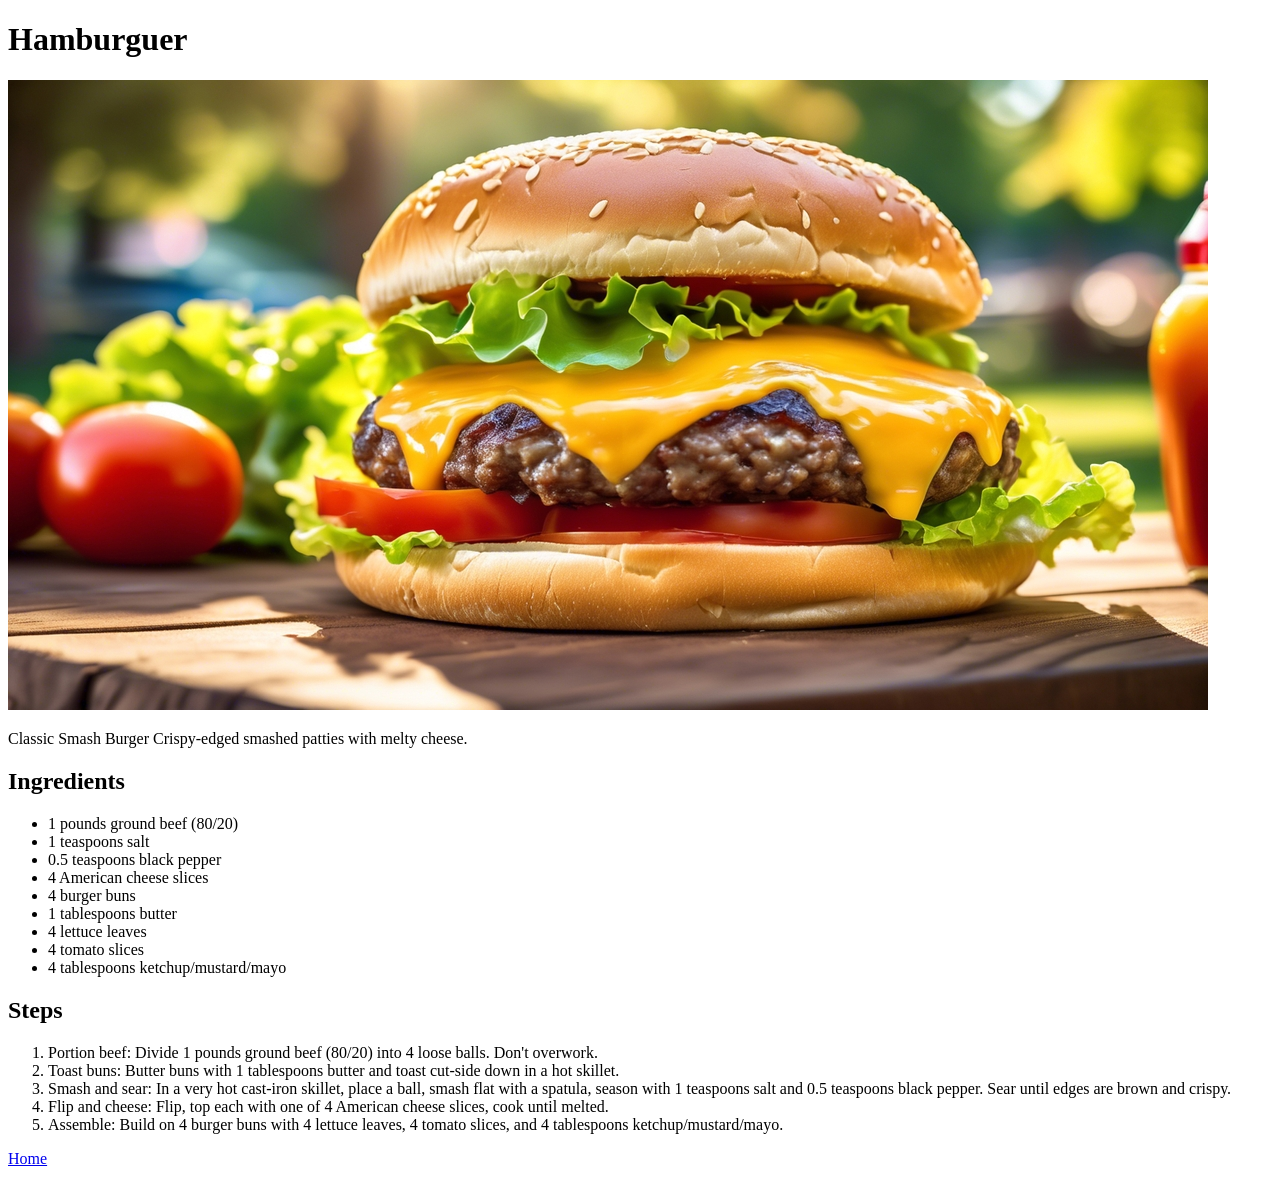
==== recipes/hamburguer.html @ 42179bf2 "2nd commit Claude helped with lists. I added imgs" ====
<!DOCTYPE html>
<html lang="en">

<head>
    <meta charset="UTF-8">
    <meta name="viewport" content="width=device-width, initial-scale=1.0">
    <title>Hamburguer</title>
</head>

<body>
    <h1>Hamburguer</h1>

    <img src="../imgs/burguer.jpg" alt="Hamburguer">

    <p>
        Classic Smash Burger
        Crispy-edged smashed patties with melty cheese.
    </p>

    <h2>Ingredients</h2>
    <ul>
        <li>1 pounds ground beef (80/20)</li>
        <li>1 teaspoons salt</li>
        <li>0.5 teaspoons black pepper</li>
        <li>4 American cheese slices</li>
        <li>4 burger buns</li>
        <li>1 tablespoons butter</li>
        <li>4 lettuce leaves</li>
        <li>4 tomato slices</li>
        <li>4 tablespoons ketchup/mustard/mayo</li>
    </ul>

    <h2>Steps</h2>
    <ol>
        <li>Portion beef: Divide 1 pounds ground beef (80/20) into 4 loose balls. Don't overwork.</li>
        <li>Toast buns: Butter buns with 1 tablespoons butter and toast cut-side down in a hot skillet.</li>
        <li>Smash and sear: In a very hot cast-iron skillet, place a ball, smash flat with a spatula, season with 1 teaspoons salt and 0.5 teaspoons black pepper. Sear until edges are brown and crispy.</li>
        <li>Flip and cheese: Flip, top each with one of 4 American cheese slices, cook until melted.</li>
        <li>Assemble: Build on 4 burger buns with 4 lettuce leaves, 4 tomato slices, and 4 tablespoons ketchup/mustard/mayo.</li>
    </ol>

    <p><a href="../index.html">Home</a></p>
</body>

</html>
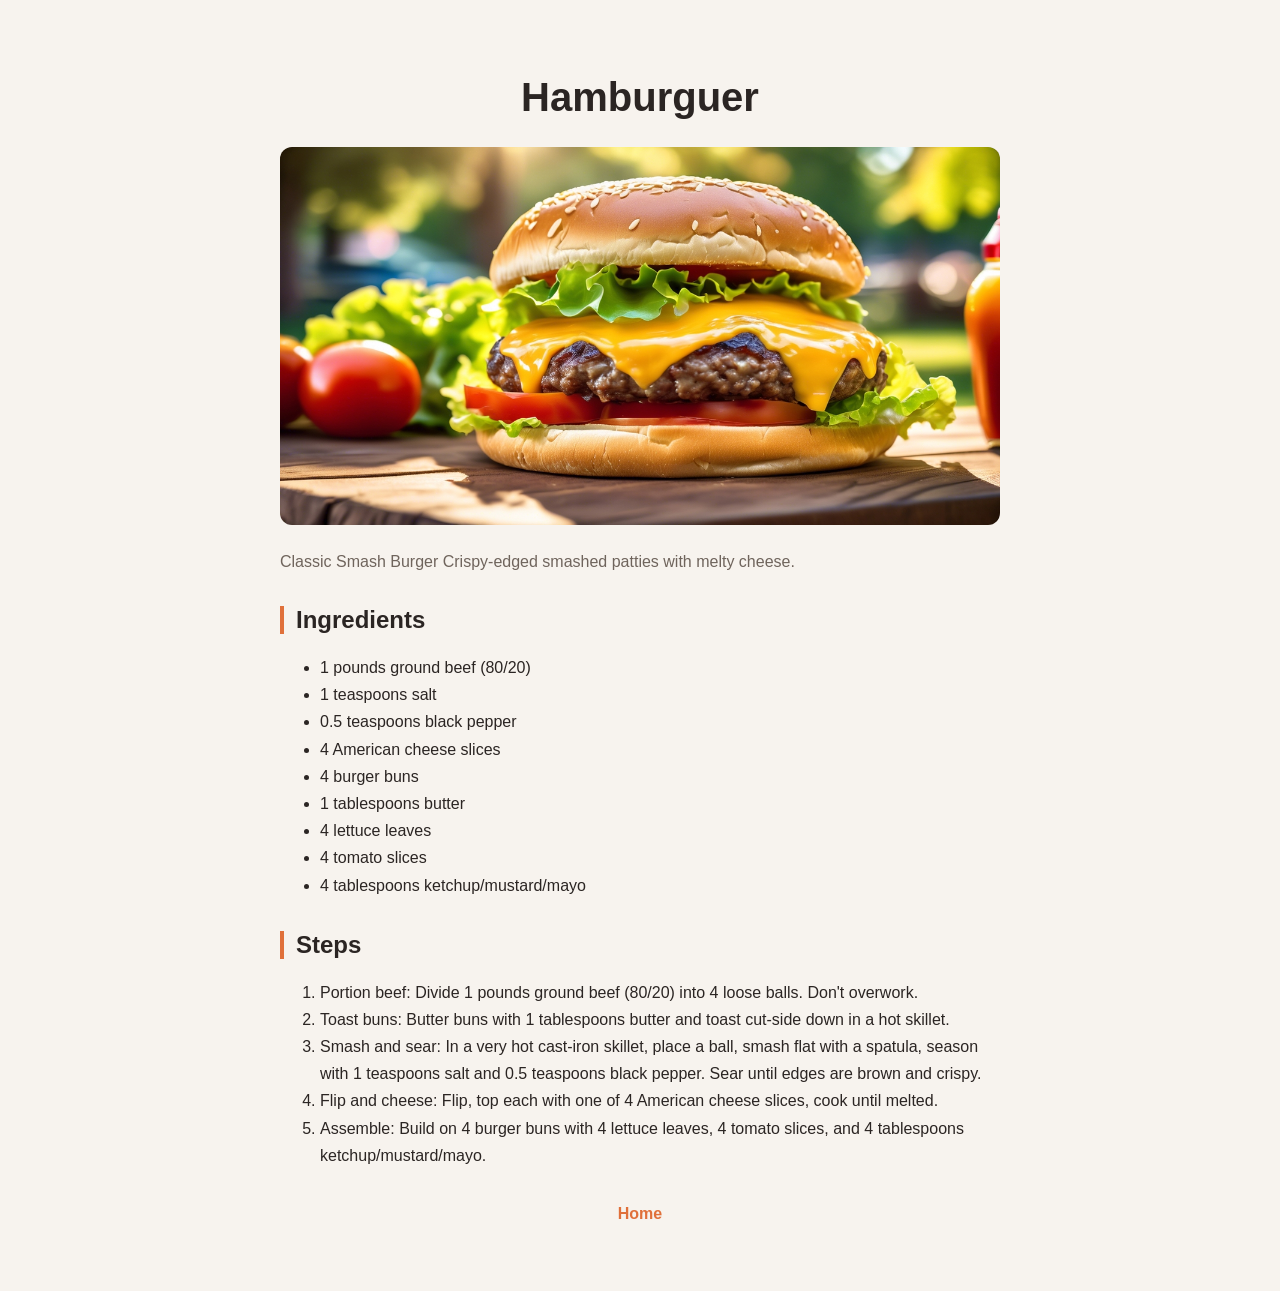
==== commit 357ff4b2: "Added modern styling to index and recipe pages" ====
--- a/recipes/hamburguer.html
+++ b/recipes/hamburguer.html
@@ -5,6 +5,7 @@
     <meta charset="UTF-8">
     <meta name="viewport" content="width=device-width, initial-scale=1.0">
     <title>Hamburguer</title>
+    <link rel="stylesheet" href="../styles.css">
 </head>
 
 <body>
--- a/styles.css
+++ b/styles.css
@@ -0,0 +1,70 @@
+body {
+    max-width: 720px;
+    margin: 0 auto;
+    padding: 3rem 1.5rem;
+    font-family: "Segoe UI", "Helvetica Neue", Arial, sans-serif;
+    color: #2b2523;
+    background: #f7f3ee;
+}
+
+h1 {
+    font-size: 2.5rem;
+    text-align: center;
+}
+
+h2 {
+    margin-top: 2rem;
+    border-left: 4px solid #e0703a;
+    padding-left: 0.75rem;
+}
+
+p {
+    line-height: 1.6;
+    color: #6f645c;
+}
+
+img {
+    display: block;
+    max-width: 100%;
+    margin: 1.5rem 0;
+    border-radius: 12px;
+}
+
+ul, ol {
+    line-height: 1.7;
+}
+
+.recipe-list {
+    list-style: none;
+    padding: 0;
+    max-width: 400px;
+    margin: 2rem auto 0;
+    display: grid;
+    gap: 0.75rem;
+}
+
+.recipe-list a {
+    display: block;
+    padding: 1rem 1.5rem;
+    background: #fff;
+    border-radius: 10px;
+    box-shadow: 0 2px 8px rgba(0, 0, 0, 0.08);
+    color: #2b2523;
+    font-weight: 600;
+    text-decoration: none;
+}
+
+.recipe-list a:hover {
+    color: #e0703a;
+}
+
+body > p:last-of-type {
+    text-align: center;
+    margin-top: 2rem;
+}
+
+body > p:last-of-type a {
+    color: #e0703a;
+    font-weight: 600;
+    text-decoration: none;
+}
